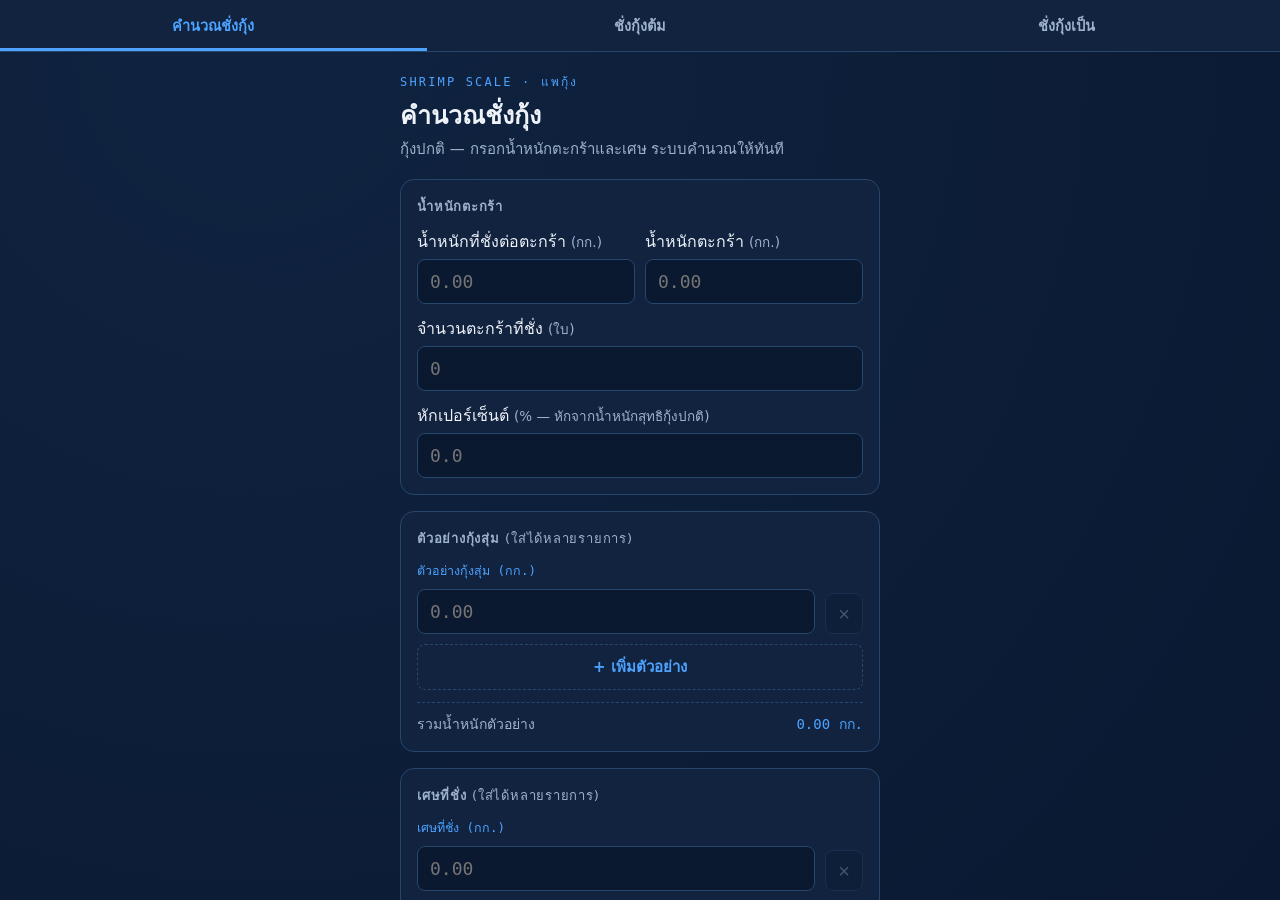
==== index.html @ bdb5472d "Switch entire app theme to dark blue Replaces the dark teal/green base palette (bg/panel/line/ink/ac" ====
<!DOCTYPE html>
<html lang="th">
<head>
<meta charset="UTF-8">
<meta name="viewport" content="width=device-width, initial-scale=1.0, viewport-fit=cover">
<title>ShimCal · เครื่องมือชั่งกุ้ง</title>
<link rel="manifest" href="manifest.json">
<meta name="theme-color" content="#0a1830">
<meta name="apple-mobile-web-app-capable" content="yes">
<meta name="apple-mobile-web-app-status-bar-style" content="black-translucent">
<meta name="apple-mobile-web-app-title" content="ShimCal">
<link rel="apple-touch-icon" href="icon-192.png">
<link rel="icon" href="icon-192.png">
<style>
  :root{
    --bg: #0a1830;
    --panel: #11233f;
    --panel-2: #152c4d;
    --line: #27466b;
    --ink: #eef2f9;
    --ink-dim: #9db2cc;
    --teal-accent: #4da3ff;
  }
  *{box-sizing:border-box;}
  html, body{height:100%;}
  body{
    margin:0;
    background: var(--bg);
    font-family: 'Noto Sans Thai', 'Sarabun', system-ui, sans-serif;
    color: var(--ink);
    display:flex;
    flex-direction:column;
    overflow:hidden;
  }
  .tabbar{
    display:flex;
    background: var(--panel);
    border-bottom: 1px solid var(--line);
    flex-shrink:0;
    padding-top: env(safe-area-inset-top, 0);
  }
  .tabbar button{
    flex:1;
    background: transparent;
    border:none;
    border-bottom: 3px solid transparent;
    color: var(--ink-dim);
    font-family: 'Noto Sans Thai', 'Sarabun', system-ui, sans-serif;
    font-size: 14.5px;
    font-weight: 700;
    padding: 14px 8px 11px;
    cursor: pointer;
  }
  .tabbar button.active{
    color: var(--teal-accent);
    border-bottom-color: var(--teal-accent);
  }
  .frame-wrap{
    flex:1;
    position:relative;
    min-height:0;
  }
  iframe{
    position:absolute;
    inset:0;
    width:100%;
    height:100%;
    border:none;
    display:none;
    background: var(--bg);
  }
  iframe.active{ display:block; }
</style>
</head>
<body>
  <nav class="tabbar" id="tabbar">
    <button type="button" class="active" data-tab="calc">คำนวณชั่งกุ้ง</button>
    <button type="button" data-tab="scale">ชั่งกุ้งต้ม</button>
    <button type="button" data-tab="live">ชั่งกุ้งเป็น</button>
  </nav>
  <div class="frame-wrap">
    <iframe id="frame-calc" class="active" src="calc/index.html" title="คำนวณชั่งกุ้ง"></iframe>
    <iframe id="frame-scale" src="scale/index.html" title="ชั่งกุ้งต้ม"></iframe>
    <iframe id="frame-live" src="live/index.html" title="ชั่งกุ้งเป็น"></iframe>
  </div>

<script>
  const buttons = document.querySelectorAll('#tabbar button');
  buttons.forEach(btn => {
    btn.addEventListener('click', () => {
      buttons.forEach(b => b.classList.toggle('active', b === btn));
      document.querySelectorAll('.frame-wrap iframe').forEach(f => f.classList.remove('active'));
      document.getElementById('frame-' + btn.dataset.tab).classList.add('active');
    });
  });

  if ('serviceWorker' in navigator) {
    window.addEventListener('load', () => {
      navigator.serviceWorker.register('./service-worker.js').catch(() => {
        // ignore registration errors (e.g. running from file://)
      });
    });
  }
</script>
</body>
</html>
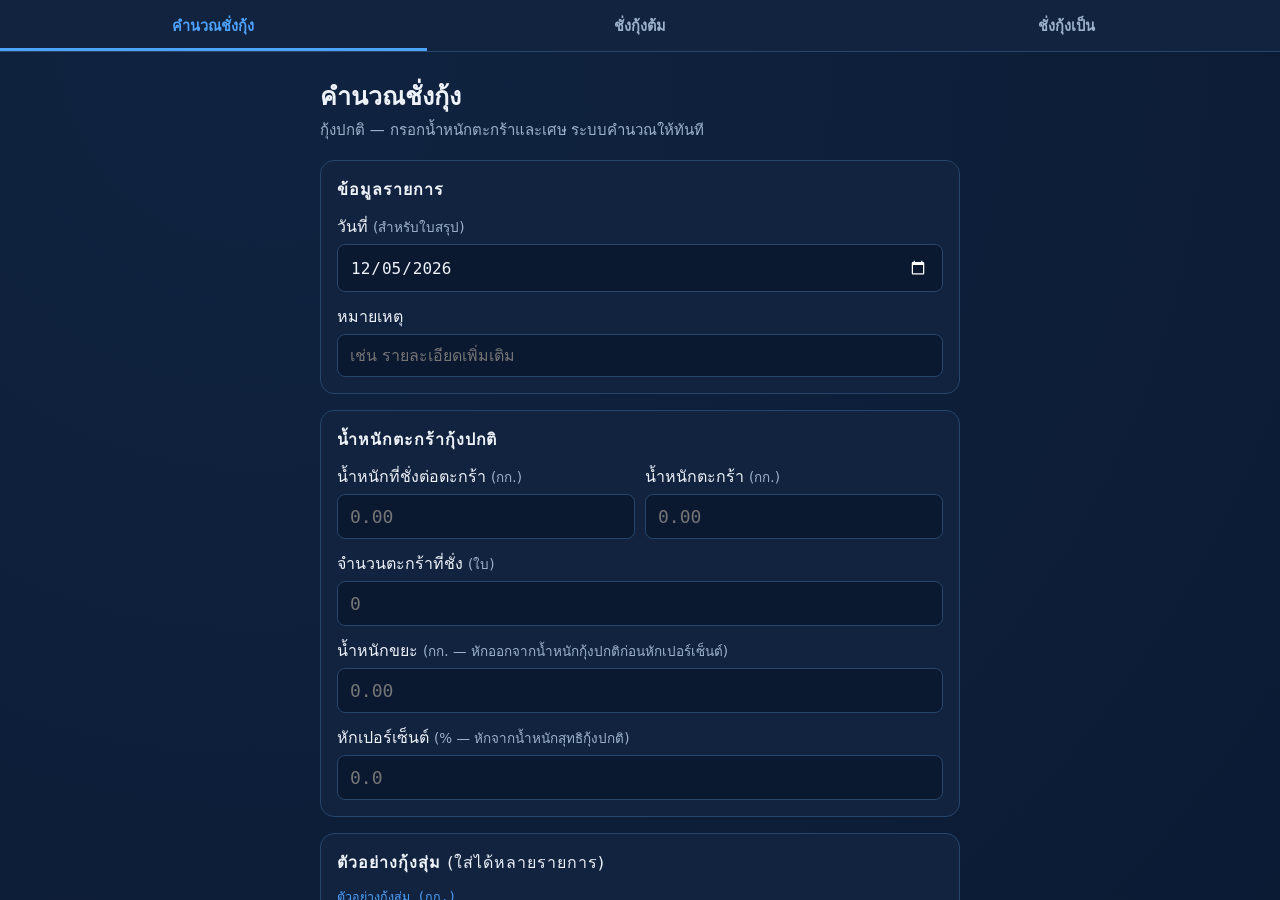
==== commit c971c945: "Auto-hide the weather/tab bar on scroll down, all 3 tabs Each tab runs in its own iframe with its ow" ====
--- a/index.html
+++ b/index.html
@@ -32,12 +32,77 @@
     flex-direction:column;
     overflow:hidden;
   }
+  .topbar{
+    flex-shrink:0;
+    max-height: 300px;
+    overflow:hidden;
+    transition: max-height .25s ease;
+  }
+  .topbar.collapsed{
+    max-height: 0;
+  }
+  .weather-bar{
+    display:flex;
+    align-items:center;
+    gap: 12px;
+    background: linear-gradient(135deg, var(--panel), var(--panel-2));
+    border-bottom: 1px solid var(--line);
+    padding: 10px 16px;
+    padding-top: calc(10px + env(safe-area-inset-top, 0));
+  }
+  .weather-bar.hidden{ display:none; }
+  .weather-icon{ font-size: 28px; line-height:1; flex-shrink:0; }
+  .weather-info{ flex-shrink:0; min-width:0; }
+  .weather-location{
+    font-size: 10.5px;
+    color: var(--ink-dim);
+    margin-bottom: 2px;
+    white-space:nowrap;
+    overflow:hidden;
+    text-overflow:ellipsis;
+    max-width: 160px;
+  }
+  .weather-location:empty{ display:none; }
+  .weather-temp{
+    font-family: ui-monospace, 'SF Mono', Menlo, Consolas, monospace;
+    font-size: 18px;
+    font-weight: 800;
+    color: var(--ink);
+    line-height:1.15;
+  }
+  .weather-desc{
+    font-size: 11.5px;
+    color: var(--ink-dim);
+    margin-top: 1px;
+    white-space:nowrap;
+    overflow:hidden;
+    text-overflow:ellipsis;
+  }
+  .weather-stats{
+    display:flex;
+    gap: 14px;
+    margin-left:auto;
+    flex-shrink:0;
+  }
+  .weather-stat{ text-align:right; }
+  .ws-label{
+    display:block;
+    font-size: 9.5px;
+    color: var(--ink-dim);
+    letter-spacing: 0.05em;
+    text-transform: uppercase;
+  }
+  .ws-value{
+    display:block;
+    font-family: ui-monospace, 'SF Mono', Menlo, Consolas, monospace;
+    font-size: 13.5px;
+    font-weight: 700;
+    color: var(--teal-accent);
+  }
   .tabbar{
     display:flex;
     background: var(--panel);
     border-bottom: 1px solid var(--line);
-    flex-shrink:0;
-    padding-top: env(safe-area-inset-top, 0);
   }
   .tabbar button{
     flex:1;
@@ -73,11 +138,25 @@
 </style>
 </head>
 <body>
-  <nav class="tabbar" id="tabbar">
-    <button type="button" class="active" data-tab="calc">คำนวณชั่งกุ้ง</button>
-    <button type="button" data-tab="scale">ชั่งกุ้งต้ม</button>
-    <button type="button" data-tab="live">ชั่งกุ้งเป็น</button>
-  </nav>
+  <div class="topbar" id="topbar">
+    <div class="weather-bar" id="weatherBar">
+      <div class="weather-icon" id="weatherIcon">⛅</div>
+      <div class="weather-info">
+        <div class="weather-location" id="weatherLocation"></div>
+        <div class="weather-temp" id="weatherTemp">--°C</div>
+        <div class="weather-desc" id="weatherDesc">กำลังโหลดสภาพอากาศ…</div>
+      </div>
+      <div class="weather-stats">
+        <div class="weather-stat"><span class="ws-label">ความชื้น</span><span class="ws-value" id="weatherHumidity">--%</span></div>
+        <div class="weather-stat"><span class="ws-label">โอกาสฝน</span><span class="ws-value" id="weatherRain">--%</span></div>
+      </div>
+    </div>
+    <nav class="tabbar" id="tabbar">
+      <button type="button" class="active" data-tab="calc">คำนวณชั่งกุ้ง</button>
+      <button type="button" data-tab="scale">ชั่งกุ้งต้ม</button>
+      <button type="button" data-tab="live">ชั่งกุ้งเป็น</button>
+    </nav>
+  </div>
   <div class="frame-wrap">
     <iframe id="frame-calc" class="active" src="calc/index.html" title="คำนวณชั่งกุ้ง"></iframe>
     <iframe id="frame-scale" src="scale/index.html" title="ชั่งกุ้งต้ม"></iframe>
@@ -85,13 +164,28 @@
   </div>
 
 <script>
+  const topbar = document.getElementById('topbar');
   const buttons = document.querySelectorAll('#tabbar button');
   buttons.forEach(btn => {
     btn.addEventListener('click', () => {
       buttons.forEach(b => b.classList.toggle('active', b === btn));
       document.querySelectorAll('.frame-wrap iframe').forEach(f => f.classList.remove('active'));
       document.getElementById('frame-' + btn.dataset.tab).classList.add('active');
+      topbar.classList.remove('collapsed');
     });
+  });
+
+  // Tabs live in separate iframes, so their scroll position isn't visible
+  // to this page directly — each tab's script posts scroll direction here
+  // so the weather/tab bar can collapse out of the way on scroll-down and
+  // reappear on scroll-up, instead of permanently eating screen space.
+  window.addEventListener('message', (e) => {
+    if (!e.data || e.data.type !== 'shimcal-scroll') return;
+    if (e.data.atTop || e.data.dir === 'up') {
+      topbar.classList.remove('collapsed');
+    } else if (e.data.dir === 'down') {
+      topbar.classList.add('collapsed');
+    }
   });
 
   if ('serviceWorker' in navigator) {
@@ -101,6 +195,133 @@
       });
     });
   }
+
+  const DEFAULT_COORDS = { lat: 7.9514, lon: 98.9978 };
+
+  function weatherUrl(lat, lon){
+    return `https://api.open-meteo.com/v1/forecast?latitude=${lat}&longitude=${lon}&hourly=temperature_2m,relative_humidity_2m,precipitation_probability,rain,precipitation,weather_code&timezone=auto`;
+  }
+
+  function placeNameUrl(lat, lon){
+    return `https://api.bigdatacloud.net/data/reverse-geocode-client?latitude=${lat}&longitude=${lon}&localityLanguage=th`;
+  }
+
+  // Tries the browser's geolocation first so the weather matches where the
+  // viewer actually is; falls back to the fixed default coords if
+  // geolocation isn't available, is denied, or times out. Guards with our
+  // own setTimeout as well — some browsers leave an unanswered permission
+  // prompt hanging indefinitely instead of honoring the API's own timeout.
+  function getCoords(){
+    return new Promise((resolve) => {
+      if (!('geolocation' in navigator)) {
+        resolve(DEFAULT_COORDS);
+        return;
+      }
+      let settled = false;
+      const finish = (coords) => {
+        if (settled) return;
+        settled = true;
+        resolve(coords);
+      };
+      navigator.geolocation.getCurrentPosition(
+        (pos) => finish({ lat: pos.coords.latitude, lon: pos.coords.longitude }),
+        () => finish(DEFAULT_COORDS),
+        { timeout: 8000, maximumAge: 10 * 60 * 1000 }
+      );
+      setTimeout(() => finish(DEFAULT_COORDS), 8000);
+    });
+  }
+
+  // WMO weather codes -> [icon, Thai description]
+  const WEATHER_CODES = {
+    0: ['☀️', 'ท้องฟ้าแจ่มใส'],
+    1: ['🌤️', 'มีเมฆบางส่วน'],
+    2: ['⛅', 'เมฆเป็นบางส่วน'],
+    3: ['☁️', 'เมฆมาก'],
+    45: ['🌫️', 'หมอก'],
+    48: ['🌫️', 'หมอกน้ำแข็ง'],
+    51: ['🌦️', 'ฝนตกปรอยๆเบาบาง'],
+    53: ['🌦️', 'ฝนตกปรอยๆ'],
+    55: ['🌦️', 'ฝนตกปรอยๆหนัก'],
+    56: ['🌧️', 'ฝนตกปรอยๆเยือกแข็ง'],
+    57: ['🌧️', 'ฝนตกปรอยๆเยือกแข็งหนัก'],
+    61: ['🌧️', 'ฝนตกเบาๆ'],
+    63: ['🌧️', 'ฝนตก'],
+    65: ['🌧️', 'ฝนตกหนัก'],
+    66: ['🌧️', 'ฝนเยือกแข็งเบาๆ'],
+    67: ['🌧️', 'ฝนเยือกแข็งหนัก'],
+    71: ['🌨️', 'หิมะตกเบาๆ'],
+    73: ['🌨️', 'หิมะตก'],
+    75: ['🌨️', 'หิมะตกหนัก'],
+    77: ['🌨️', 'เกล็ดหิมะ'],
+    80: ['🌦️', 'ฝนตกเป็นช่วงๆเบาๆ'],
+    81: ['🌦️', 'ฝนตกเป็นช่วงๆ'],
+    82: ['🌦️', 'ฝนตกเป็นช่วงๆหนัก'],
+    85: ['🌨️', 'หิมะตกเป็นช่วงๆเบาๆ'],
+    86: ['🌨️', 'หิมะตกเป็นช่วงๆหนัก'],
+    95: ['⛈️', 'พายุฝนฟ้าคะนอง'],
+    96: ['⛈️', 'พายุฝนฟ้าคะนองมีลูกเห็บ'],
+    99: ['⛈️', 'พายุฝนฟ้าคะนองมีลูกเห็บหนัก'],
+  };
+
+  // Formats "now" as the same "YYYY-MM-DDTHH:00" local-hour string the API
+  // uses for hourly.time, in the given IANA timezone (the one Open-Meteo
+  // resolved for the request's coordinates via timezone=auto) regardless
+  // of the viewer's own device timezone.
+  function nowHourStringInZone(tz){
+    const parts = new Intl.DateTimeFormat('en-CA', {
+      timeZone: tz,
+      year: 'numeric', month: '2-digit', day: '2-digit',
+      hour: '2-digit', hour12: false
+    }).formatToParts(new Date());
+    const get = (type) => parts.find((p) => p.type === type).value;
+    let hour = get('hour');
+    if (hour === '24') hour = '00';
+    return `${get('year')}-${get('month')}-${get('day')}T${hour}:00`;
+  }
+
+  async function loadWeather(){
+    const { lat, lon } = await getCoords();
+
+    const [weatherResult, placeResult] = await Promise.allSettled([
+      fetch(weatherUrl(lat, lon)).then((r) => {
+        if (!r.ok) throw new Error('weather request failed');
+        return r.json();
+      }),
+      fetch(placeNameUrl(lat, lon)).then((r) => {
+        if (!r.ok) throw new Error('geocode request failed');
+        return r.json();
+      }),
+    ]);
+
+    if (weatherResult.status !== 'fulfilled') {
+      document.getElementById('weatherBar').classList.add('hidden');
+      return;
+    }
+
+    const h = weatherResult.value.hourly;
+    let idx = h.time.indexOf(nowHourStringInZone(weatherResult.value.timezone));
+    if (idx === -1) idx = 0;
+
+    const [icon, desc] = WEATHER_CODES[h.weather_code[idx]] || ['🌡️', '-'];
+    document.getElementById('weatherIcon').textContent = icon;
+    document.getElementById('weatherTemp').textContent = Math.round(h.temperature_2m[idx]) + '°C';
+    document.getElementById('weatherDesc').textContent = desc;
+    document.getElementById('weatherHumidity').textContent = Math.round(h.relative_humidity_2m[idx]) + '%';
+    document.getElementById('weatherRain').textContent = Math.round(h.precipitation_probability[idx]) + '%';
+
+    // Location name is a nice-to-have — leave it blank (the element
+    // collapses via CSS) rather than affecting the rest of the weather bar
+    // if this lookup fails.
+    if (placeResult.status === 'fulfilled') {
+      const p = placeResult.value;
+      const name = p.locality || p.city || p.principalSubdivision || '';
+      const region = (name && p.principalSubdivision && p.principalSubdivision !== name) ? p.principalSubdivision : '';
+      const label = region ? `${name}, ${region}` : name;
+      if (label) document.getElementById('weatherLocation').textContent = '📍 ' + label;
+    }
+  }
+  loadWeather();
 </script>
 </body>
 </html>
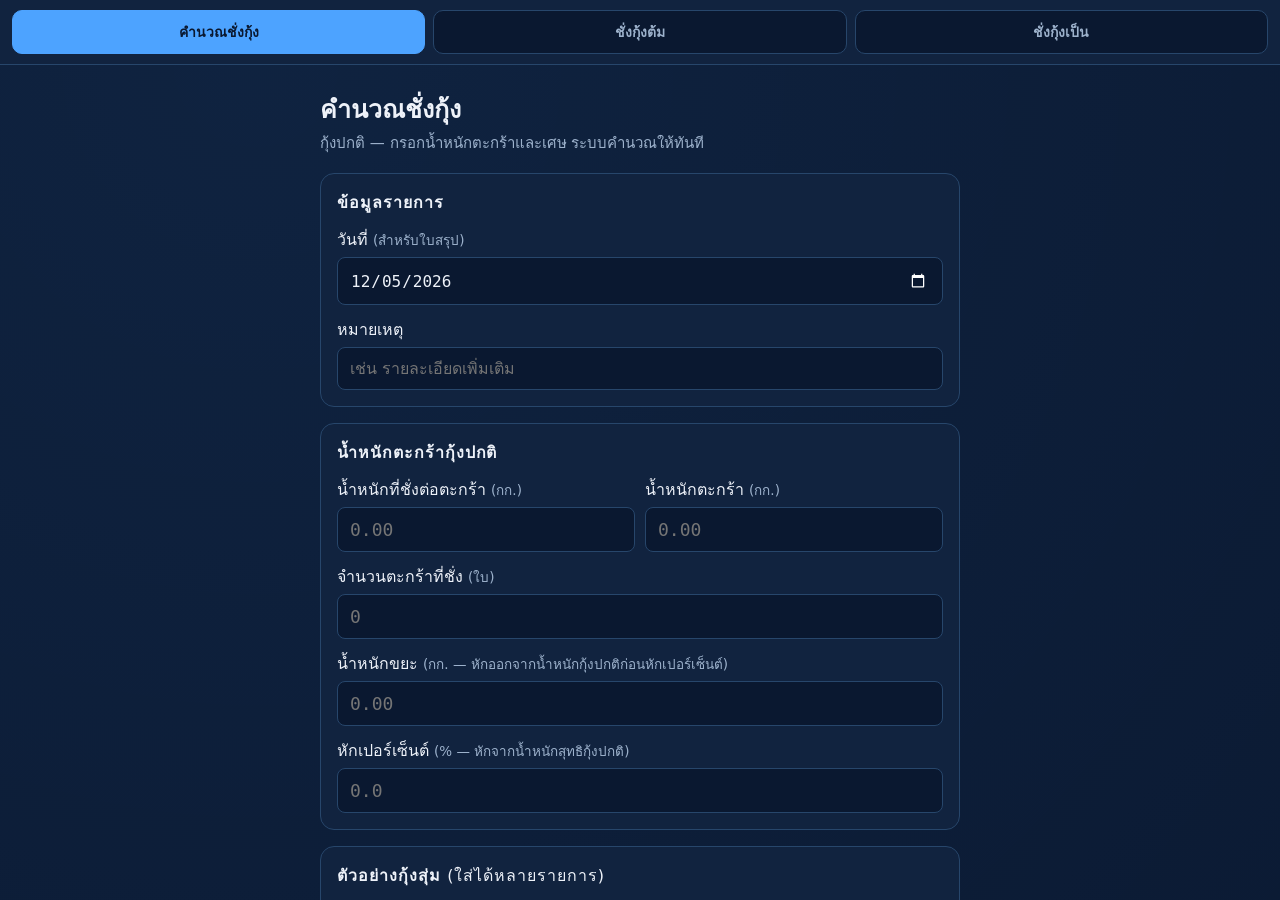
==== commit 84e9af77: "Restyle the tab bar as distinct separated buttons Replaces the plain text-with-underline tabs with b" ====
--- a/index.html
+++ b/index.html
@@ -101,24 +101,28 @@
   }
   .tabbar{
     display:flex;
+    gap: 8px;
     background: var(--panel);
     border-bottom: 1px solid var(--line);
+    padding: 10px 12px;
   }
   .tabbar button{
     flex:1;
-    background: transparent;
-    border:none;
-    border-bottom: 3px solid transparent;
+    background: var(--bg);
+    border: 1px solid var(--line);
+    border-radius: 10px;
     color: var(--ink-dim);
     font-family: 'Noto Sans Thai', 'Sarabun', system-ui, sans-serif;
-    font-size: 14.5px;
+    font-size: 14px;
     font-weight: 700;
-    padding: 14px 8px 11px;
+    padding: 10px 8px;
     cursor: pointer;
+    transition: background .15s ease, color .15s ease, border-color .15s ease;
   }
   .tabbar button.active{
-    color: var(--teal-accent);
-    border-bottom-color: var(--teal-accent);
+    background: var(--teal-accent);
+    border-color: var(--teal-accent);
+    color: var(--bg);
   }
   .frame-wrap{
     flex:1;
@@ -181,11 +185,7 @@
   // reappear on scroll-up, instead of permanently eating screen space.
   window.addEventListener('message', (e) => {
     if (!e.data || e.data.type !== 'shimcal-scroll') return;
-    if (e.data.atTop || e.data.dir === 'up') {
-      topbar.classList.remove('collapsed');
-    } else if (e.data.dir === 'down') {
-      topbar.classList.add('collapsed');
-    }
+    topbar.classList.toggle('collapsed', !e.data.atTop);
   });
 
   if ('serviceWorker' in navigator) {
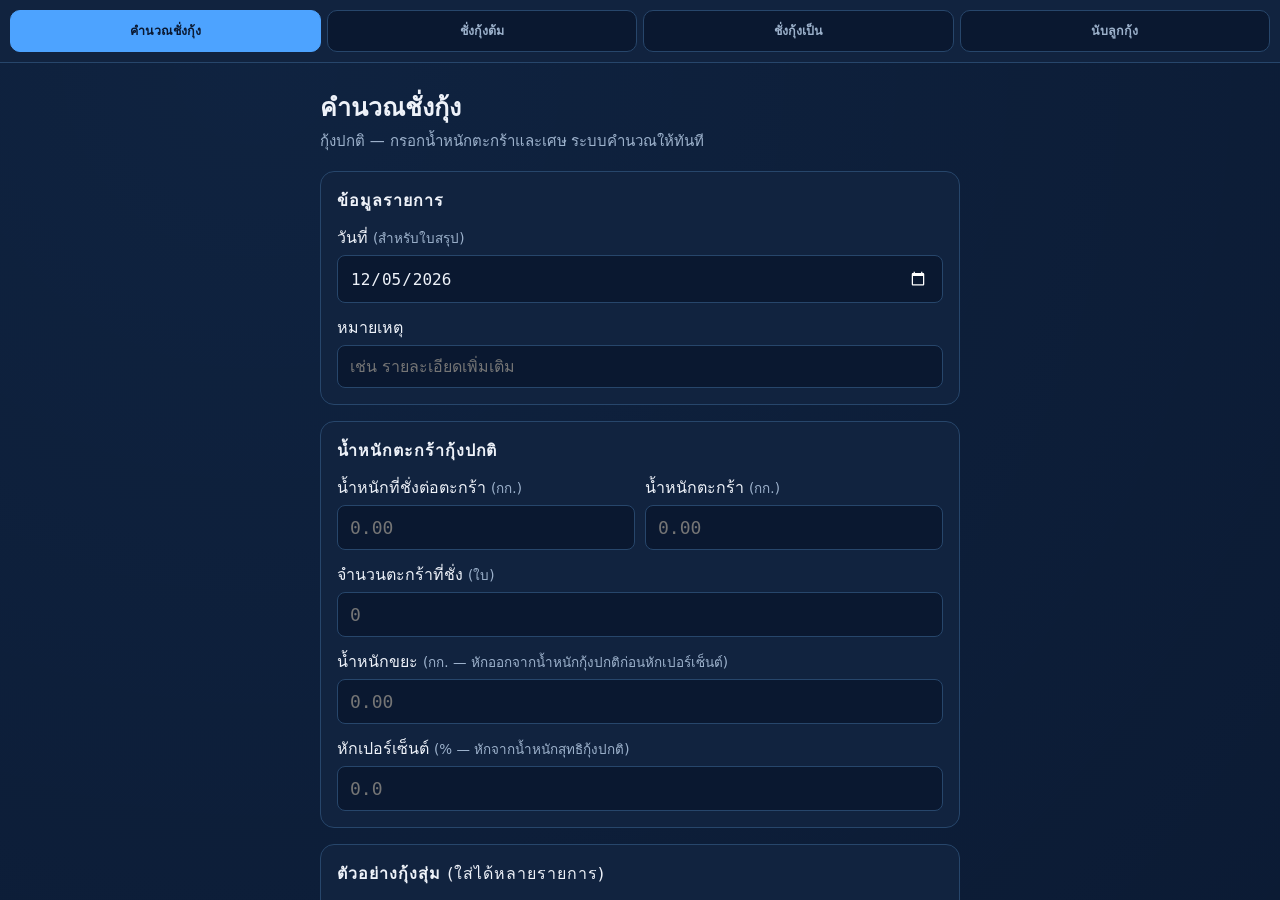
==== commit 000f987e: "Add a นับลูกกุ้ง (count shrimp larvae) tab Adds a 4th tab built from the user-supplied standalone to" ====
--- a/index.html
+++ b/index.html
@@ -101,21 +101,25 @@
   }
   .tabbar{
     display:flex;
-    gap: 8px;
+    gap: 6px;
     background: var(--panel);
     border-bottom: 1px solid var(--line);
-    padding: 10px 12px;
+    padding: 10px 10px;
   }
   .tabbar button{
     flex:1;
+    min-width: 0;
     background: var(--bg);
     border: 1px solid var(--line);
     border-radius: 10px;
     color: var(--ink-dim);
     font-family: 'Noto Sans Thai', 'Sarabun', system-ui, sans-serif;
-    font-size: 14px;
+    font-size: 12.5px;
     font-weight: 700;
-    padding: 10px 8px;
+    padding: 10px 4px;
+    white-space: nowrap;
+    overflow: hidden;
+    text-overflow: ellipsis;
     cursor: pointer;
     transition: background .15s ease, color .15s ease, border-color .15s ease;
   }
@@ -159,12 +163,14 @@
       <button type="button" class="active" data-tab="calc">คำนวณชั่งกุ้ง</button>
       <button type="button" data-tab="scale">ชั่งกุ้งต้ม</button>
       <button type="button" data-tab="live">ชั่งกุ้งเป็น</button>
+      <button type="button" data-tab="count">นับลูกกุ้ง</button>
     </nav>
   </div>
   <div class="frame-wrap">
     <iframe id="frame-calc" class="active" src="calc/index.html" title="คำนวณชั่งกุ้ง"></iframe>
     <iframe id="frame-scale" src="scale/index.html" title="ชั่งกุ้งต้ม"></iframe>
     <iframe id="frame-live" src="live/index.html" title="ชั่งกุ้งเป็น"></iframe>
+    <iframe id="frame-count" src="count/index.html" title="นับลูกกุ้ง"></iframe>
   </div>
 
 <script>
